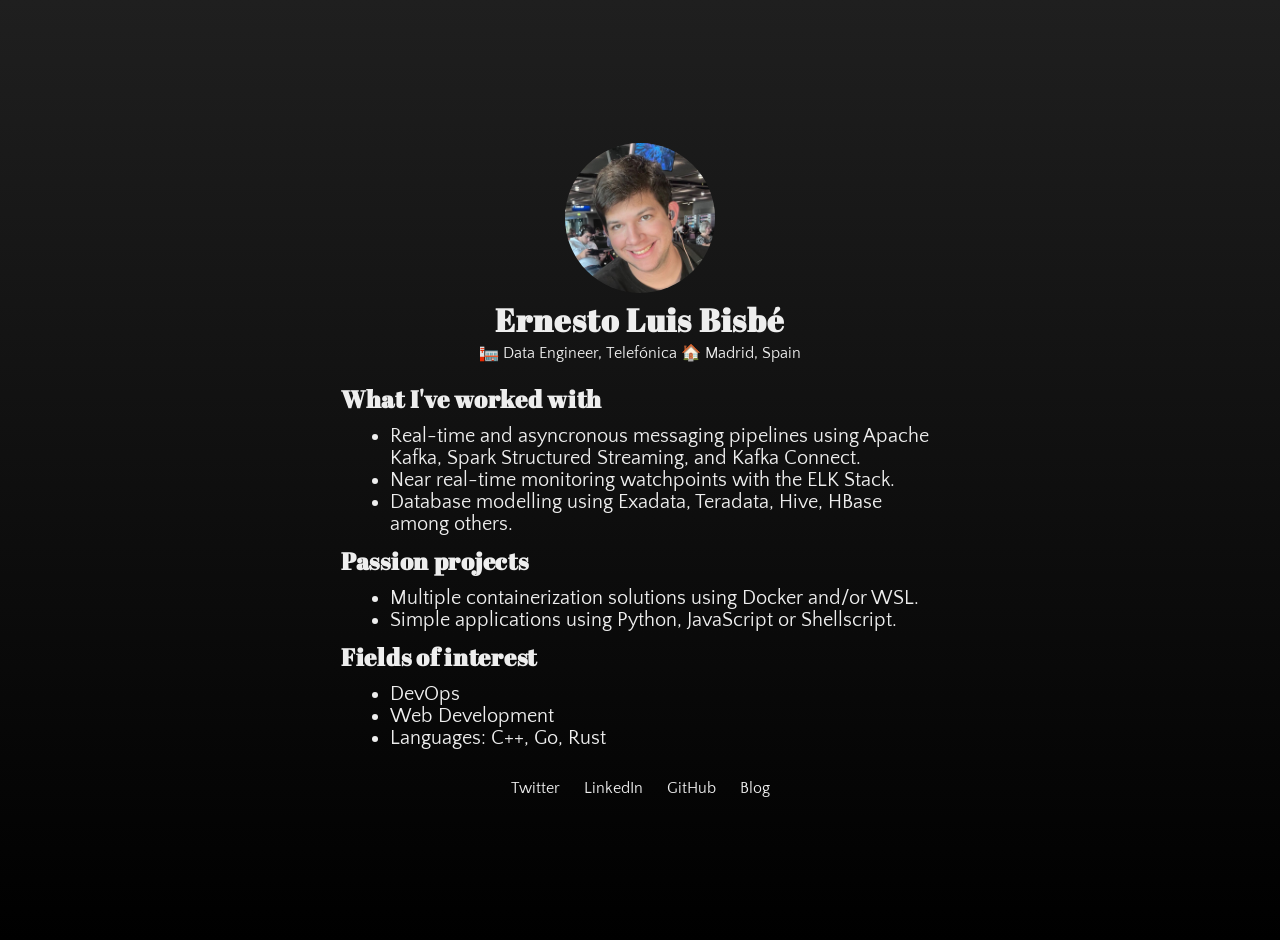
==== index.html @ 14330346 "initial commit" ====
<!DOCTYPE html>
<html lang="en">
<head>
    <meta charset="UTF-8">
    <meta name="viewport" content="width=device-width, initial-scale=1.0">
    <link rel="stylesheet" href="styles.css">
    <link rel="preconnect" href="https://fonts.googleapis.com">
    <link rel="preconnect" href="https://fonts.gstatic.com" crossorigin>
    <link href="https://fonts.googleapis.com/css2?family=Abril+Fatface&family=Quattrocento+Sans&display=swap" rel="stylesheet">
    <title>elbisbe.dev</title>
</head>
<body>
    <div class="landing-container">
        <div class="profile">
            <img src="elbisbe.jpg" alt="My face">
        </div>
		<div class="name">
			<h1>Ernesto Luis Bisbé</h1>
		</div>
        <div class="info">
            <div class="icon">
                🏣 Data Engineer, Telefónica
				🏠 Madrid, Spain
            </div>
        </div>
        <div class="description">
            <h2>What I've worked with</h2>
			<ul>
				<li>Real-time and asyncronous messaging pipelines using Apache Kafka, Spark Structured Streaming, and Kafka Connect.</li>
				<li>Near real-time monitoring watchpoints with the ELK Stack. </li>
				<li>Database modelling using Exadata, Teradata, Hive, HBase among others. </li> 
			</ul>
            <h2>Passion projects</h2>
			<ul>
				<li>Multiple containerization solutions using Docker and/or WSL.</li>
				<li>Simple applications using Python, JavaScript or Shellscript. </li>
			</ul>
            <h2>Fields of interest</h2>
			<ul>
				<li>DevOps</li>
				<li>Web Development</li>
				<li>Languages: C++, Go, Rust</li>
			</ul>
        </div>
        <div class="social">
            <a href="https://twitter.com/elbisbe" target="_blank">Twitter</a>
            <a href="https://www.linkedin.com/in/elbisbe" target="_blank">LinkedIn</a>
            <a href="https://github.com/elbisbe" target="_blank">GitHub</a>
            <a href="https://mas140blog.wordpress.com" target="_blank">Blog</a>
        </div>
    </div>
</body>
</html>
---- styles.css ----
body {
    margin: 0;
    padding: 0;
	font-family: 'Quattrocento Sans', sans-serif;
    background: linear-gradient(to bottom, #ffffff, #f0f0f0); /* You can change the gradient colors */
    text-align: center;
    color: #eeeeee;
}


.profile img {
    border-radius: 50%;
    width: 150px; /* Adjust the size as needed */
    height: 150px; /* Adjust the size as needed */
}

.profile h1 {
    font-size: 24px;
    margin: 0;
}

.profile p {
    font-size: 16px;
    color: #888;
    margin: 0;
}

.description {
    max-width: 600px; /* Set a reasonable max width for desktop readability */
    text-align: left; /* Center text within the max-width container */
}
}

.name u {
    font-size: 24px;
	margin: 0;
}

.name h1 {
    margin-top:1px;
    font-family: 'Abril Fatface', cursive;
    letter-spacing: 0.03em;
}

.description h2 {
    font-size: 24px;
	margin: 1px;
    font-family: 'Abril Fatface', cursive;
    letter-spacing: 0.03em;
}

.description p {
    font-size: 20px; /* Adjust font size for better readability on mobile */
    max-width: 100%; /* Ensure text doesn't overflow on mobile */
}

.description ul {
	margin: 10px;
	font-size: 20px; /* Adjust font size for better readability on mobile */

}


.social {
    margin-top: 20px; /* Increase margin for better spacing on mobile */
}

.social a {
    display: inline-block;
    margin: 0 10px;
}

.social img {
    width: 30px;
    height: 30px;
    opacity: 0.7;
    transition: opacity 0.3s;
}

.social img:hover {
    opacity: 1;
}

/* Your existing CSS styles */

.landing-container {
    display: flex;
    flex-direction: column;
    align-items: center;
    justify-content: center;
    min-height: 100vh; /* Changed min-height to ensure content is centered */
    padding: 20px; /* Add padding to the entire container */
    background: linear-gradient(to bottom, #1f1f1f, #000000);
}
.info {
    display: flex;
    flex-direction: column; /* Display profession and location vertically on mobile */
    align-items: center;
    text-align: center; /* Center text on mobile */
    margin-top: -20px; /* Increase margin for better spacing on mobile */
    margin-bottom: 20px; /* Increase margin for better spacing on mobile */

}

.icon {
    display: flex;
    align-items: center;
}


.icon p {
    margin: 10px 0;
    font-size: 16px;
}

.content {
    border: 2px solid black;
    border-radius: 10px;
    background-color: rgba(255, 255, 255, 0.9);
    box-shadow: 0 0 10px rgba(0, 0, 0, 0.5);
    max-width: 800px; /* Set a maximum width for the content */
    padding: 20px; /* Add padding inside the outline */
}

a {
    text-decoration: none;
    background-color: none;
    color: #eeeeee;
}
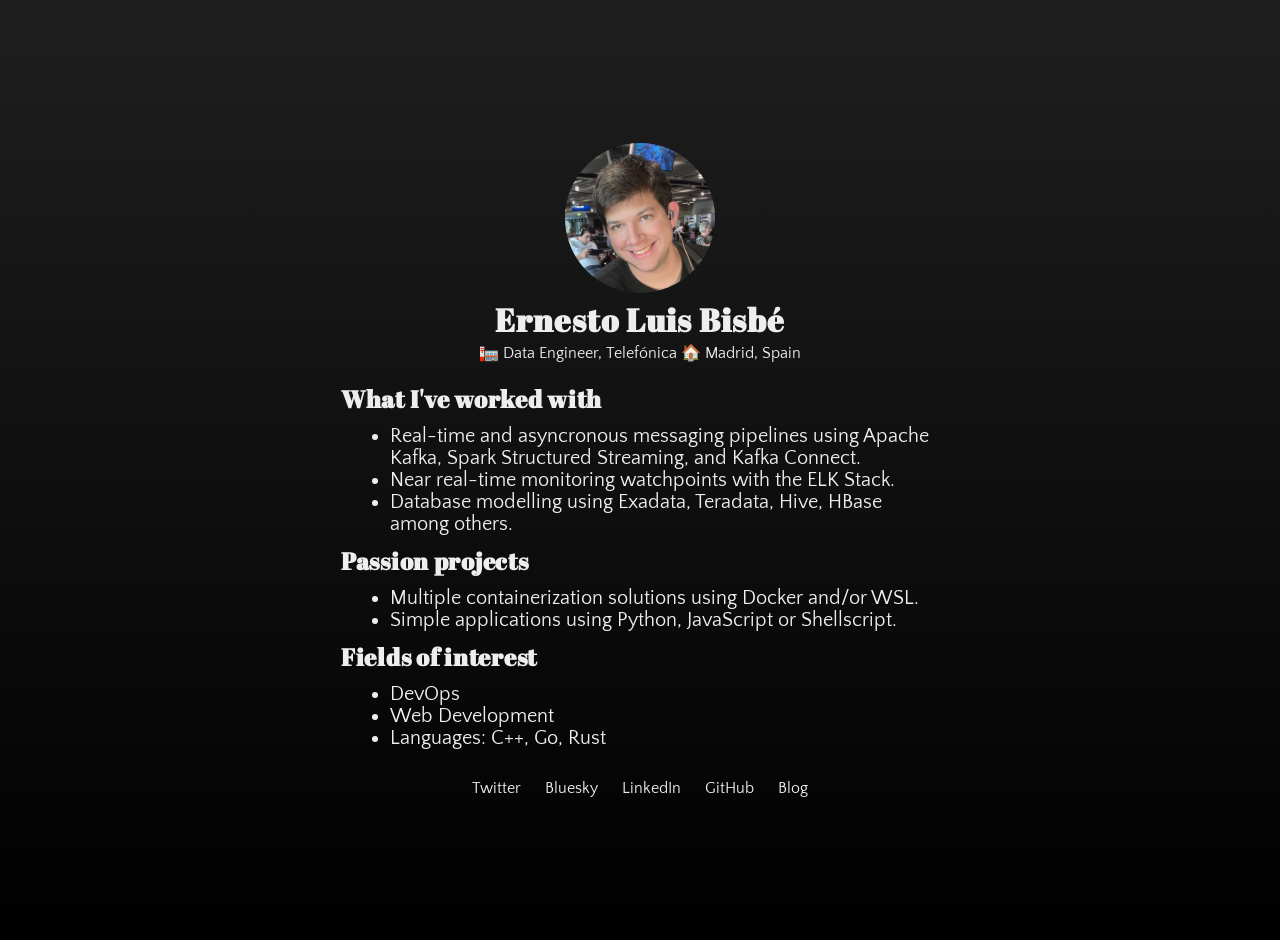
==== commit 05c0cdff: "bluesky" ====
--- a/index.html
+++ b/index.html
@@ -44,9 +44,10 @@
         </div>
         <div class="social">
             <a href="https://twitter.com/elbisbe" target="_blank">Twitter</a>
+			<a href="https://bsky.app/profile/elbisbe.dev" target="_blank">Bluesky</a>
             <a href="https://www.linkedin.com/in/elbisbe" target="_blank">LinkedIn</a>
             <a href="https://github.com/elbisbe" target="_blank">GitHub</a>
-            <a href="https://mas140blog.wordpress.com" target="_blank">Blog</a>
+            <a href="https://blog.elbisbe.dev" target="_blank">Blog</a>
         </div>
     </div>
 </body>
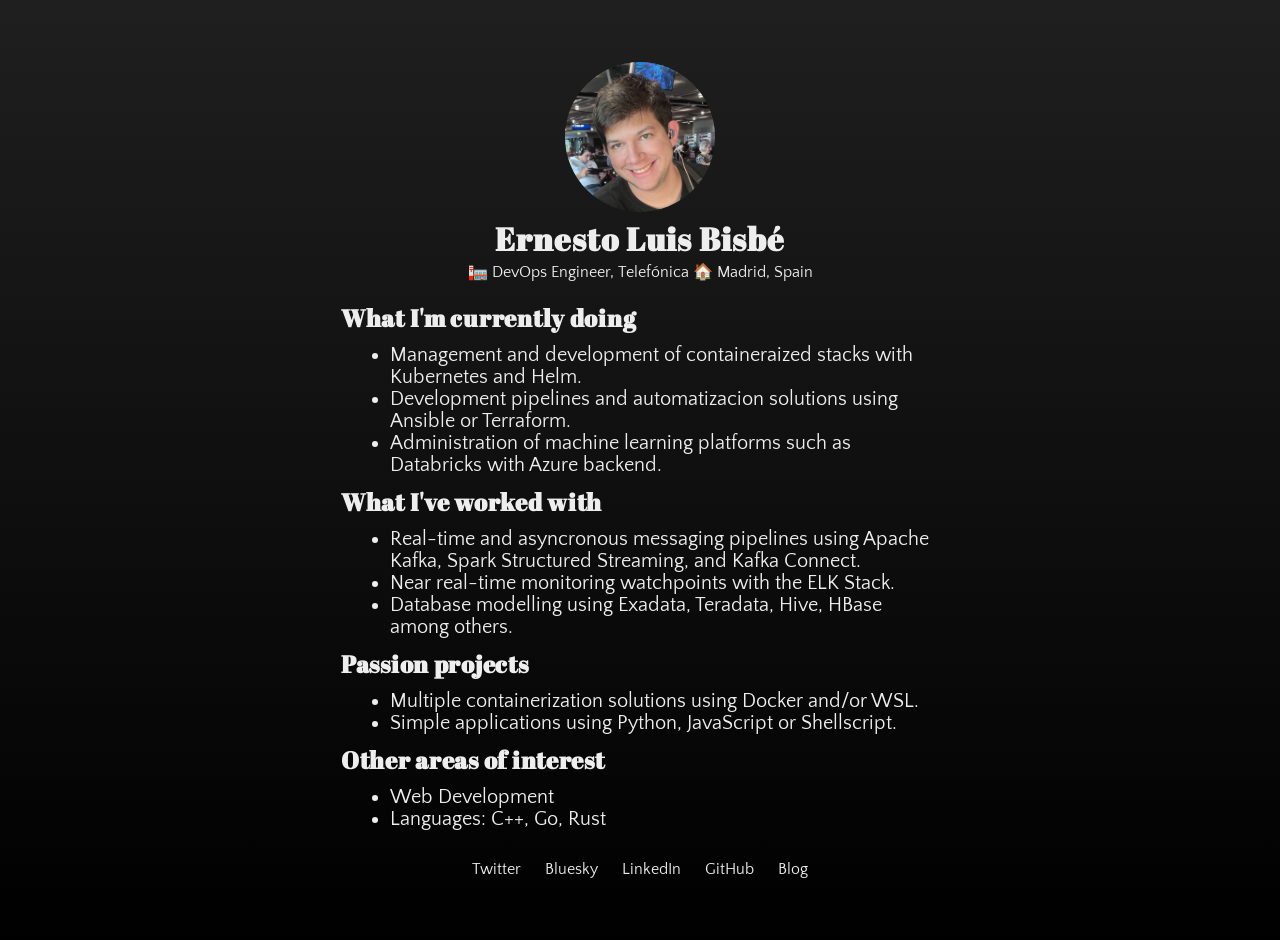
==== commit 9e24deb2: "what im working now" ====
--- a/index.html
+++ b/index.html
@@ -19,11 +19,17 @@
 		</div>
         <div class="info">
             <div class="icon">
-                🏣 Data Engineer, Telefónica
+                🏣 DevOps Engineer, Telefónica
 				🏠 Madrid, Spain
             </div>
         </div>
         <div class="description">
+			<h2>What I'm currently doing</h2>
+			<ul>
+				<li>Management and development of containeraized stacks with Kubernetes and Helm.</li>
+				<li>Development pipelines and automatizacion solutions using Ansible or Terraform. </li>
+				<li>Administration of machine learning platforms such as Databricks with Azure backend.</li> 
+			</ul>
             <h2>What I've worked with</h2>
 			<ul>
 				<li>Real-time and asyncronous messaging pipelines using Apache Kafka, Spark Structured Streaming, and Kafka Connect.</li>
@@ -35,9 +41,8 @@
 				<li>Multiple containerization solutions using Docker and/or WSL.</li>
 				<li>Simple applications using Python, JavaScript or Shellscript. </li>
 			</ul>
-            <h2>Fields of interest</h2>
+            <h2>Other areas of interest</h2>
 			<ul>
-				<li>DevOps</li>
 				<li>Web Development</li>
 				<li>Languages: C++, Go, Rust</li>
 			</ul>
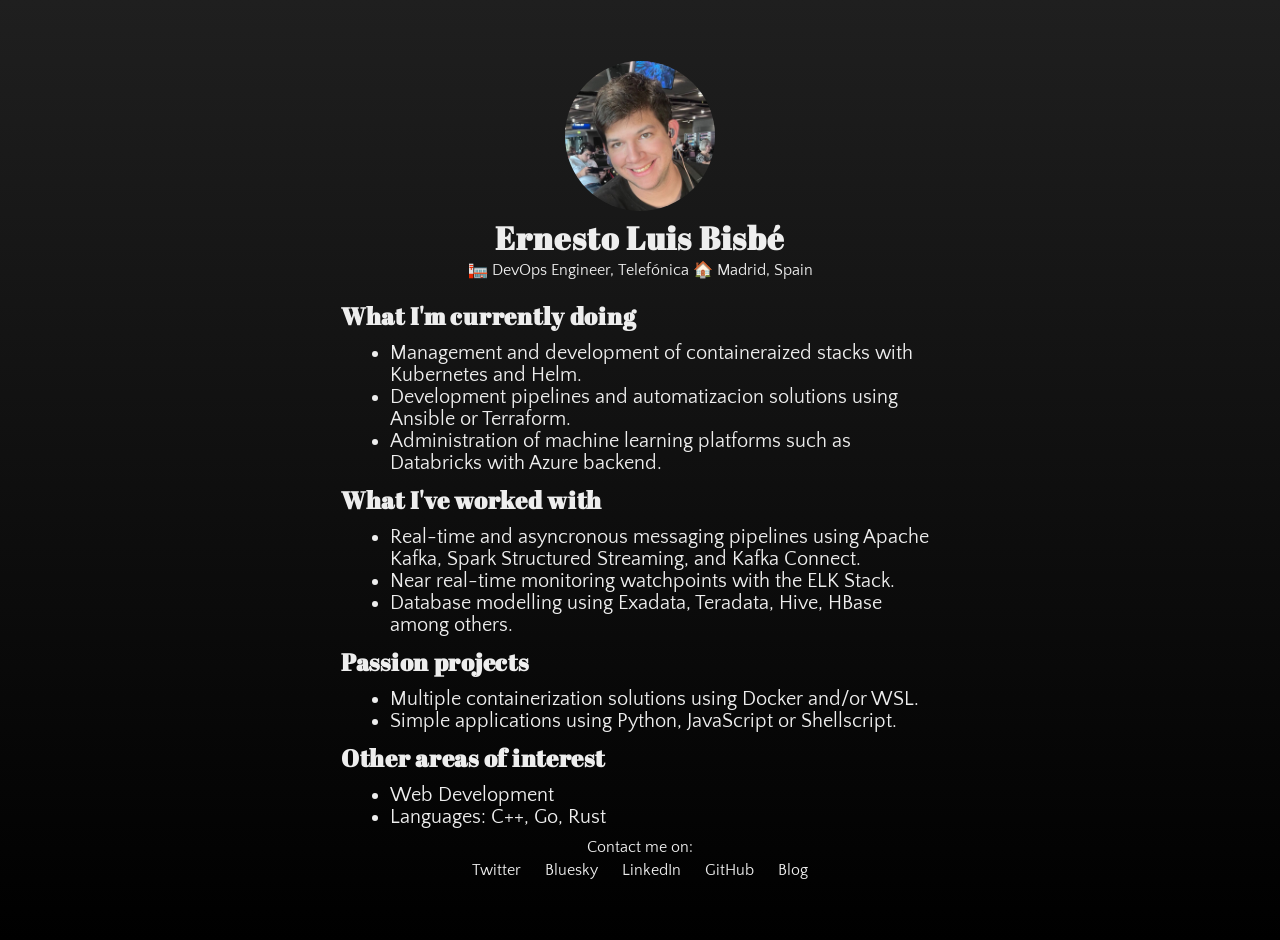
==== commit c93c6e0d: "social" ====
--- a/index.html
+++ b/index.html
@@ -47,6 +47,9 @@
 				<li>Languages: C++, Go, Rust</li>
 			</ul>
         </div>
+		<div class="pre-social">
+			Contact me on: 
+		</div>
         <div class="social">
             <a href="https://twitter.com/elbisbe" target="_blank">Twitter</a>
 			<a href="https://bsky.app/profile/elbisbe.dev" target="_blank">Bluesky</a>
--- a/styles.css
+++ b/styles.css
@@ -61,9 +61,16 @@
 }
 
 
-.social {
+
+
+.presocial {
     margin-top: 20px; /* Increase margin for better spacing on mobile */
 }
+
+.social {
+    margin-top: 5px; /* Increase margin for better spacing on mobile */
+}
+
 
 .social a {
     display: inline-block;
